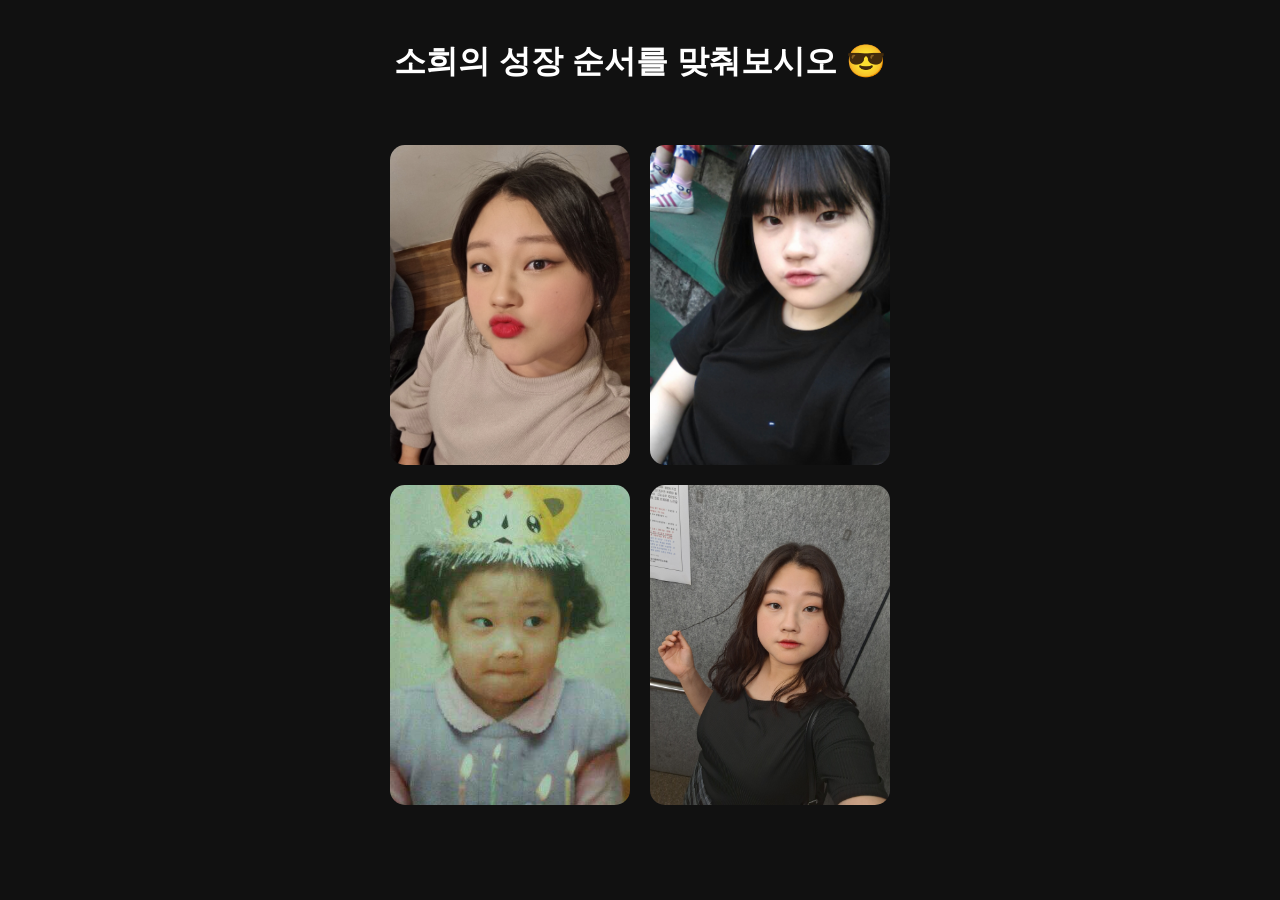
==== Sohee_Q2.html @ d50a60aa "Update Sohee_Q2.html" ====
<!DOCTYPE html>
<html lang="ko">
<head>
<meta charset="UTF-8">
<title>Sohee Q2</title>

<style>
body{
    margin:0;
    background:#111;
    color:white;
    font-family:pretendard,sans-serif;
    display:flex;
    flex-direction:column;
    align-items:center;
}

h1{
    margin-top:40px;
}

.grid{
    margin-top:40px;
    display:grid;
    grid-template-columns:repeat(2,240px);
    gap:20px;
}

.grid img{
    width:240px;
    height:320px;
    object-fit:cover;
    border-radius:15px;
    cursor:pointer;
    transition:.25s;
}

.grid img:hover{
    transform:scale(1.03);
}

.correct{
    border:5px solid #3fd15b;
}

.wrong{
    animation:shake .3s;
}

@keyframes shake{
0%{transform:translateX(0);}
25%{transform:translateX(-8px);}
50%{transform:translateX(8px);}
75%{transform:translateX(-8px);}
100%{transform:translateX(0);}
}

#videoSection{
    display:none;
    opacity:0;
    transition:2s;
    text-align:center;
    margin-top:40px;
}

video{
    width:900px;
    max-width:90vw;
    border-radius:15px;
}

button{
    margin:15px;
    padding:12px 30px;
    font-size:18px;
    cursor:pointer;
}


#secret{
    margin-top:20px;
    color:#999;
    opacity:.35;
    display:none;
    cursor:pointer;
    transition:.3s;
}

#secret:hover{
    opacity:.8;
}

#hiddenMission{
    margin-top:30px;
    animation:fadeIn .8s;
}

@keyframes fadeIn{
    from{
        opacity:0;
        transform:translateY(20px);
    }
    to{
        opacity:1;
        transform:translateY(0);
    }
}

</style>
</head>

<body>

<h1>소희의 성장 순서를 맞춰보시오 😎</h1>

<div class="grid" id="game">

<img src="assets/Sohee_3.jpg" data-order="3">
<img src="assets/Sohee_2.jpg" data-order="2">
<img src="assets/Sohee_1.jpg" data-order="1">
<img src="assets/Sohee_4.jpg" data-order="4">

</div>


<div id="videoSection">

<video id="voice" src="assets/Voice1.mp4"></video>

<br>

<video id="mainVideo" src="assets/HBD_Dad.mp4" controls style="display:none;"></video>

<br>

<button id="playBtn" style="display:none;">🎬 영상 보기</button>

<a href="assets/HBD_Dad.mp4" download>
<button id="downloadBtn" style="display:none;">⬇ Download</button>
</a>

</div>

<script>

let answer=1;

document.querySelectorAll(".grid img").forEach(img=>{

    img.onclick=()=>{

        if(Number(img.dataset.order)==answer){

            img.classList.add("correct");
            answer++;

            if(answer==5){

                startVoice();

            }

        }else{

            img.classList.add("wrong");

            setTimeout(()=>{
                img.classList.remove("wrong");
            },300);

        }

    }

});

function startVoice(){

    document.getElementById("game").style.display="none";

    const section=document.getElementById("videoSection");

    section.style.display="block";

    setTimeout(()=>{
        section.style.opacity=1;
    },50);

    const voice=document.getElementById("voice");

    voice.play();

    voice.onended=()=>{

        document.getElementById("playBtn").style.display="inline-block";
        document.getElementById("downloadBtn").style.display="inline-block";

        setTimeout(()=>{
            document.getElementById("secret").style.display="block";
        },5000);

    }

}

document.getElementById("playBtn").onclick=()=>{

    document.getElementById("mainVideo").style.display="block";
    document.getElementById("mainVideo").play();

}

document.getElementById("secret").onclick=()=>{

    document.getElementById("hiddenMission").style.display="block";

};
</script>

</body>
</html>
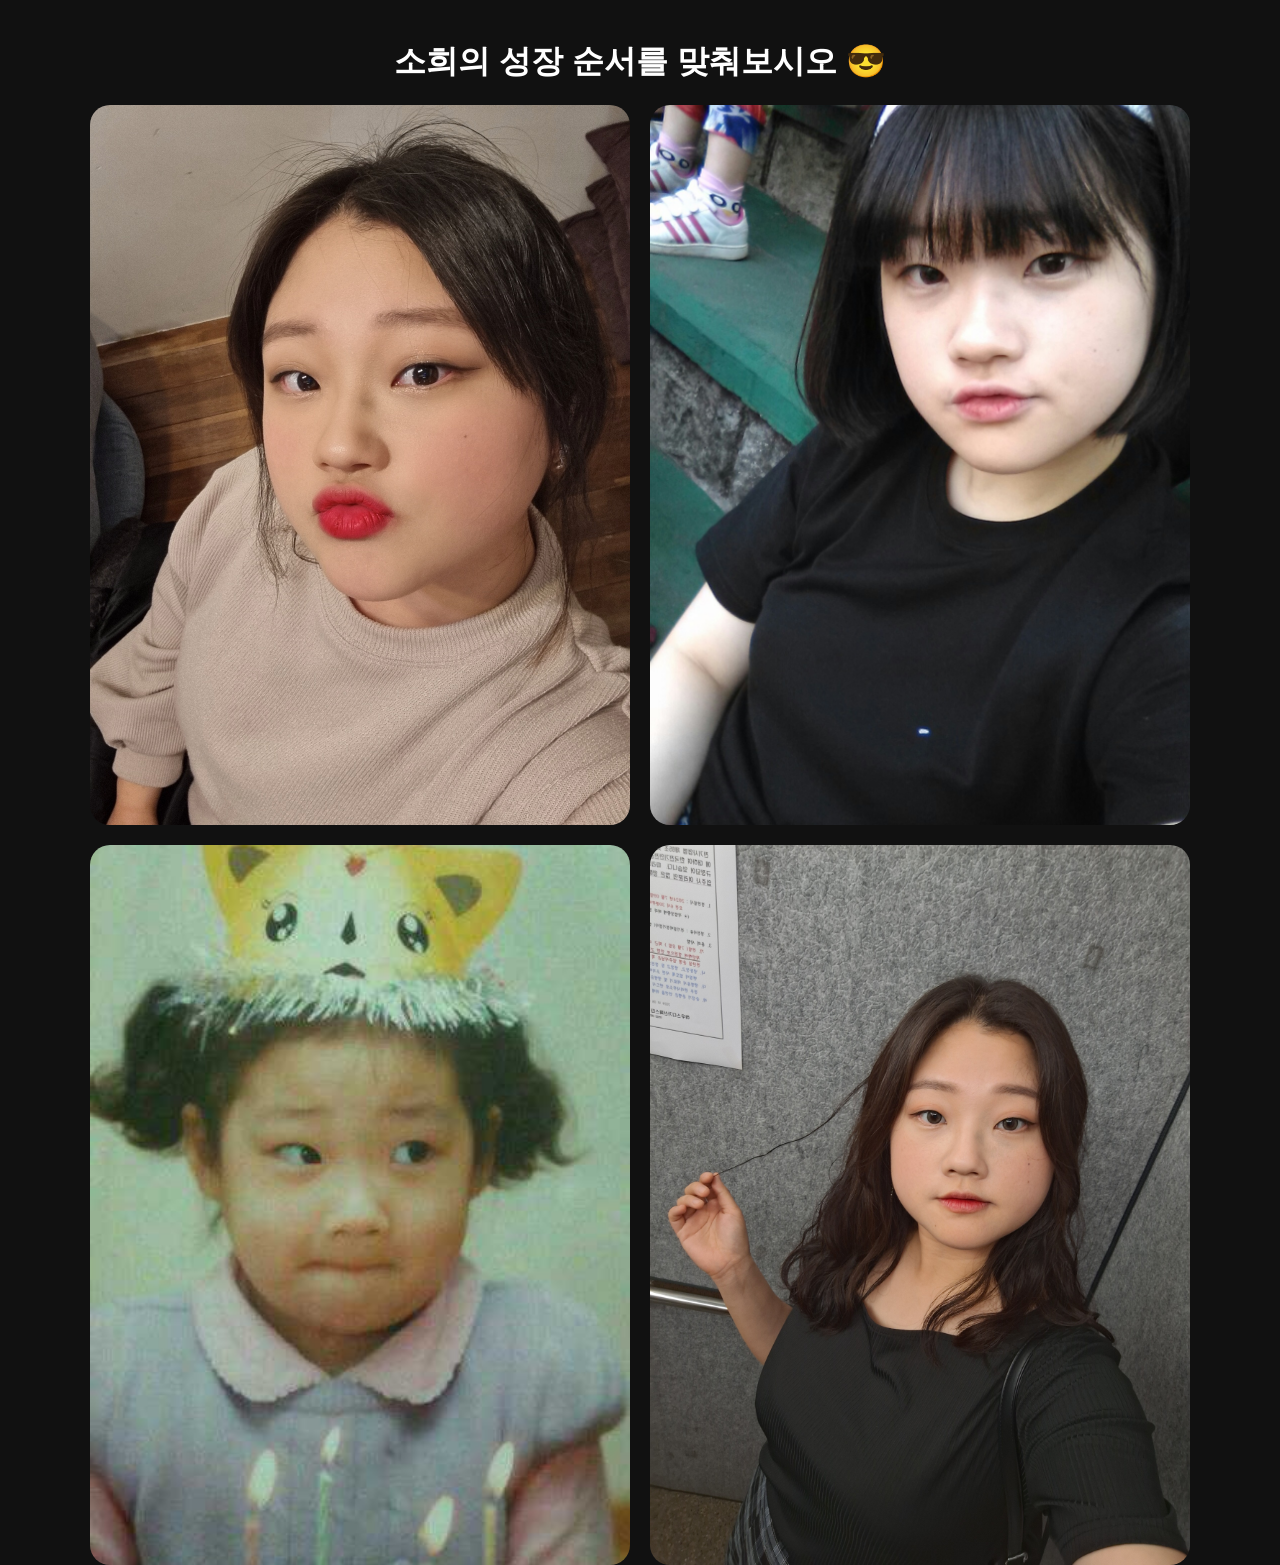
==== commit c8b760d8: "Update Sohee_Q2.html" ====
--- a/Sohee_Q2.html
+++ b/Sohee_Q2.html
@@ -5,11 +5,12 @@
 <title>Sohee Q2</title>
 
 <style>
+
 body{
     margin:0;
     background:#111;
     color:white;
-    font-family:pretendard,sans-serif;
+    font-family:Pretendard,sans-serif;
     display:flex;
     flex-direction:column;
     align-items:center;
@@ -20,19 +21,25 @@
 }
 
 .grid{
-    margin-top:40px;
+
+    width:90vw;
+    max-width:1100px;
+
     display:grid;
-    grid-template-columns:repeat(2,240px);
+    grid-template-columns:1fr 1fr;
     gap:20px;
+
 }
 
 .grid img{
-    width:240px;
-    height:320px;
+
+    width:100%;
+    aspect-ratio:3/4;
+
     object-fit:cover;
-    border-radius:15px;
-    cursor:pointer;
-    transition:.25s;
+
+    border-radius:20px;
+
 }
 
 .grid img:hover{
@@ -58,7 +65,7 @@
 #videoSection{
     display:none;
     opacity:0;
-    transition:2s;
+    transition:1.5s;
     text-align:center;
     margin-top:40px;
 }
@@ -67,43 +74,34 @@
     width:900px;
     max-width:90vw;
     border-radius:15px;
-}
-
+    background:black;
+}
+
+iframe{
+
+    width:min(95vw,1000px);
+
+    aspect-ratio:16/9;
+
+    border:none;
+
+    border-radius:20px;
+
+}
 button{
-    margin:15px;
+    margin:20px;
     padding:12px 30px;
     font-size:18px;
     cursor:pointer;
-}
-
-
-#secret{
-    margin-top:20px;
-    color:#999;
-    opacity:.35;
-    display:none;
-    cursor:pointer;
-    transition:.3s;
-}
-
-#secret:hover{
-    opacity:.8;
-}
-
-#hiddenMission{
-    margin-top:30px;
-    animation:fadeIn .8s;
-}
-
-@keyframes fadeIn{
-    from{
-        opacity:0;
-        transform:translateY(20px);
-    }
-    to{
-        opacity:1;
-        transform:translateY(0);
-    }
+    border:none;
+    border-radius:10px;
+    background:#3fd15b;
+    color:white;
+    transition:.2s;
+}
+
+button:hover{
+    transform:scale(1.05);
 }
 
 </style>
@@ -115,46 +113,55 @@
 
 <div class="grid" id="game">
 
-<img src="assets/Sohee_3.jpg" data-order="3">
-<img src="assets/Sohee_2.jpg" data-order="2">
-<img src="assets/Sohee_1.jpg" data-order="1">
-<img src="assets/Sohee_4.jpg" data-order="4">
+    <img src="assets/Sohee_3.jpg" data-order="3">
+    <img src="assets/Sohee_2.jpg" data-order="2">
+    <img src="assets/Sohee_1.jpg" data-order="1">
+    <img src="assets/Sohee_4.jpg" data-order="4">
 
 </div>
 
-
 <div id="videoSection">
 
-<video id="voice" src="assets/Voice1.mp4"></video>
-
-<br>
-
-<video id="mainVideo" src="assets/HBD_Dad.mp4" controls style="display:none;"></video>
-
-<br>
-
-<button id="playBtn" style="display:none;">🎬 영상 보기</button>
-
-<a href="assets/HBD_Dad.mp4" download>
-<button id="downloadBtn" style="display:none;">⬇ Download</button>
-</a>
-
+    <video
+        id="voice"
+        src="assets/Voice1.mp4"
+        preload="auto">
+    </video>
+
+    <br>
+
+    <button id="playBtn" style="display:none;">
+        🎬 아빠에게 보내는 영상
+    </button>
+
+    <br>
+
+    <iframe
+        id="mainVideo"
+        style="display:none;"
+        allow="accelerometer; autoplay; clipboard-write; encrypted-media; gyroscope; picture-in-picture; web-share"
+        allowfullscreen>
+    </iframe>
+    <p style="color:#aaa;">
+    사진을 맞춰줘서 고마워 ❤️
+    </p>
 </div>
 
 <script>
 
-let answer=1;
+let answer = 1;
 
 document.querySelectorAll(".grid img").forEach(img=>{
 
     img.onclick=()=>{
 
-        if(Number(img.dataset.order)==answer){
+        if(Number(img.dataset.order)===answer){
 
             img.classList.add("correct");
+
             answer++;
 
-            if(answer==5){
+            if(answer===5){
 
                 startVoice();
 
@@ -165,7 +172,9 @@
             img.classList.add("wrong");
 
             setTimeout(()=>{
+
                 img.classList.remove("wrong");
+
             },300);
 
         }
@@ -183,7 +192,9 @@
     section.style.display="block";
 
     setTimeout(()=>{
+
         section.style.opacity=1;
+
     },50);
 
     const voice=document.getElementById("voice");
@@ -193,28 +204,24 @@
     voice.onended=()=>{
 
         document.getElementById("playBtn").style.display="inline-block";
-        document.getElementById("downloadBtn").style.display="inline-block";
-
-        setTimeout(()=>{
-            document.getElementById("secret").style.display="block";
-        },5000);
-
-    }
+
+    };
 
 }
 
 document.getElementById("playBtn").onclick=()=>{
 
-    document.getElementById("mainVideo").style.display="block";
-    document.getElementById("mainVideo").play();
-
-}
-
-document.getElementById("secret").onclick=()=>{
-
-    document.getElementById("hiddenMission").style.display="block";
+    const frame=document.getElementById("mainVideo");
+
+    frame.style.display="block";
+
+    frame.src =
+"https://www.youtube.com/embed/IX1LdVO5Ba4?autoplay=1";
+
+    document.getElementById("playBtn").style.display="none";
 
 };
+
 </script>
 
 </body>
